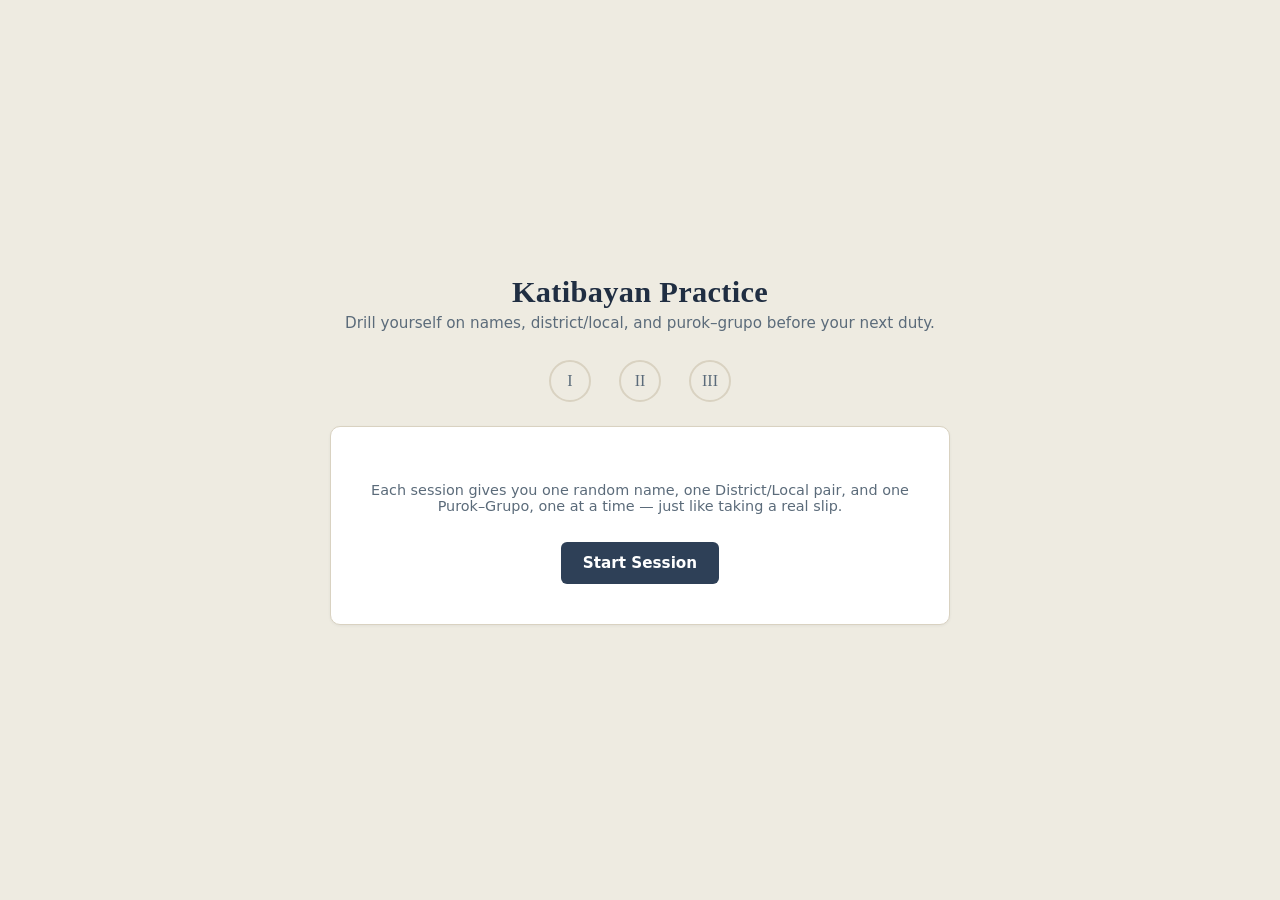
==== index.html @ 119be2b4 "Feature B: three-stage session flow with ledger-style progress UI - State machine driving idle -> na" ====
<!DOCTYPE html>
<html lang="en">
<head>
<meta charset="UTF-8">
<meta name="viewport" content="width=device-width, initial-scale=1.0">
<title>Katibayan Practice</title>
<link rel="stylesheet" href="css/style.css">
</head>
<body>
  <div class="app">
    <div class="masthead">
      <h1>Katibayan Practice</h1>
      <p>Drill yourself on names, district/local, and purok–grupo before your next duty.</p>
    </div>

    <div class="progress" id="progress">
      <div class="tick" data-step="1">I</div>
      <div class="tick" data-step="2">II</div>
      <div class="tick" data-step="3">III</div>
    </div>

    <div class="card" id="stage-idle">
      <p class="helper">Each session gives you one random name, one District/Local pair, and one Purok–Grupo, one at a time &mdash; just like taking a real slip.</p>
      <div class="actions">
        <button class="btn-primary" id="start-btn">Start Session</button>
      </div>
    </div>

    <div class="card hidden" id="stage-name">
      <div class="eyebrow">Full Name</div>
      <div class="data-display" id="name-display"></div>
      <p class="helper">Write this down on paper as if the member just told you.</p>
      <div class="actions">
        <button class="btn-primary" id="name-proceed">Proceed &rarr;</button>
      </div>
    </div>

    <div class="card hidden" id="stage-district">
      <div class="eyebrow">District &amp; Local Congregation</div>
      <div class="data-display" id="district-display"></div>
      <div class="data-display secondary" id="local-display"></div>
      <div class="actions">
        <button class="btn-primary" id="district-proceed">Proceed &rarr;</button>
      </div>
    </div>

    <div class="card hidden" id="stage-purok">
      <div class="eyebrow">Purok &ndash; Grupo</div>
      <div class="data-display" id="purok-display"></div>
      <p class="helper">Write it as Purok&ndash;Grupo, e.g. 6-9.</p>
      <div class="actions">
        <button class="btn-primary" id="purok-proceed">Proceed &rarr;</button>
      </div>
    </div>

    <div class="card hidden" id="stage-summary">
      <div class="eyebrow">Summary &mdash; check against your paper</div>
      <ul class="summary-list">
        <li><span class="label">Name</span><span class="value" id="summary-name"></span></li>
        <li><span class="label">District</span><span class="value" id="summary-district"></span></li>
        <li><span class="label">Local Congregation</span><span class="value" id="summary-local"></span></li>
        <li><span class="label">Purok &ndash; Grupo</span><span class="value" id="summary-purok"></span></li>
      </ul>
      <div class="actions">
        <button class="btn-primary" id="new-session-btn">New Session</button>
      </div>
    </div>
  </div>

  <script src="data/names.js"></script>
  <script src="data/districts.js"></script>
  <script src="js/random-pickers.js"></script>
  <script src="js/session-app.js"></script>
</body>
</html>
---- css/style.css ----
:root {
  --bg: #eeebe1;
  --card: #ffffff;
  --border: #d9d2c1;
  --ink: #22303f;
  --ink-soft: #5b6b7a;
  --navy: #2e4057;
  --navy-dark: #202e42;
  --gold: #a97c2f;
  --gold-soft: #e4d3ab;
  --font-serif: Georgia, "Iowan Old Style", "Palatino Linotype", "Times New Roman", serif;
  --font-sans: system-ui, -apple-system, "Segoe UI", Roboto, sans-serif;
  --font-mono: ui-monospace, "SFMono-Regular", Menlo, Consolas, "Liberation Mono", monospace;
}

* { box-sizing: border-box; }

body {
  margin: 0;
  min-height: 100vh;
  background: var(--bg);
  color: var(--ink);
  font-family: var(--font-sans);
  display: flex;
  align-items: center;
  justify-content: center;
  padding: 32px 16px;
}

.app {
  width: 100%;
  max-width: 620px;
}

.masthead {
  text-align: center;
  margin-bottom: 28px;
}

.masthead h1 {
  font-family: var(--font-serif);
  font-size: 1.9rem;
  font-weight: 700;
  margin: 0 0 4px;
  color: var(--navy-dark);
  letter-spacing: 0.01em;
}

.masthead p {
  margin: 0;
  color: var(--ink-soft);
  font-size: 0.95rem;
}

/* Ledger-stamp progress indicator */
.progress {
  display: flex;
  justify-content: center;
  gap: 28px;
  margin-bottom: 24px;
}

.progress .tick {
  font-family: var(--font-serif);
  font-size: 1rem;
  color: var(--ink-soft);
  border: 2px solid var(--border);
  border-radius: 50%;
  width: 42px;
  height: 42px;
  display: flex;
  align-items: center;
  justify-content: center;
  transition: border-color 0.25s ease, color 0.25s ease, background 0.25s ease;
}

.progress .tick.active {
  border-color: var(--navy);
  color: var(--navy);
  font-weight: 700;
}

.progress .tick.done {
  border-color: var(--gold);
  background: var(--gold-soft);
  color: var(--gold);
  font-weight: 700;
}

.card {
  background: var(--card);
  border: 1px solid var(--border);
  border-radius: 10px;
  padding: 40px 36px;
  box-shadow: 0 1px 3px rgba(34, 48, 63, 0.06);
  text-align: center;
  animation: fadeIn 0.25s ease;
}

@keyframes fadeIn {
  from { opacity: 0; transform: translateY(4px); }
  to { opacity: 1; transform: translateY(0); }
}

.eyebrow {
  font-size: 0.78rem;
  letter-spacing: 0.14em;
  text-transform: uppercase;
  color: var(--gold);
  font-weight: 700;
  margin-bottom: 14px;
}

.data-display {
  font-family: var(--font-mono);
  font-size: 2rem;
  line-height: 1.3;
  color: var(--ink);
  margin-bottom: 10px;
  word-break: break-word;
}

.data-display.secondary {
  font-size: 1.4rem;
  color: var(--navy);
  margin-bottom: 28px;
}

.card p.helper {
  color: var(--ink-soft);
  font-size: 0.9rem;
  margin-bottom: 28px;
}

.actions {
  display: flex;
  justify-content: center;
  gap: 12px;
  margin-top: 8px;
  flex-wrap: wrap;
}

button {
  font-family: var(--font-sans);
  font-size: 0.95rem;
  font-weight: 600;
  padding: 12px 22px;
  border-radius: 6px;
  border: none;
  cursor: pointer;
  transition: background 0.15s ease, transform 0.05s ease;
}

button:active { transform: translateY(1px); }

button:focus-visible {
  outline: 3px solid var(--gold);
  outline-offset: 2px;
}

.btn-primary {
  background: var(--navy);
  color: #fff;
}
.btn-primary:hover { background: var(--navy-dark); }

.btn-secondary {
  background: #fff;
  color: var(--navy);
  border: 1.5px solid var(--navy);
}
.btn-secondary:hover { background: #f2f4f6; }

.summary-list {
  text-align: left;
  list-style: none;
  padding: 0;
  margin: 0 0 28px;
  border-top: 1px solid var(--border);
}

.summary-list li {
  padding: 14px 4px;
  border-bottom: 1px solid var(--border);
}

.summary-list .label {
  display: block;
  font-size: 0.72rem;
  letter-spacing: 0.12em;
  text-transform: uppercase;
  color: var(--gold);
  font-weight: 700;
  margin-bottom: 4px;
}

.summary-list .value {
  font-family: var(--font-mono);
  font-size: 1.15rem;
  color: var(--ink);
}

.hidden { display: none; }

@media (prefers-reduced-motion: reduce) {
  .card { animation: none; }
}
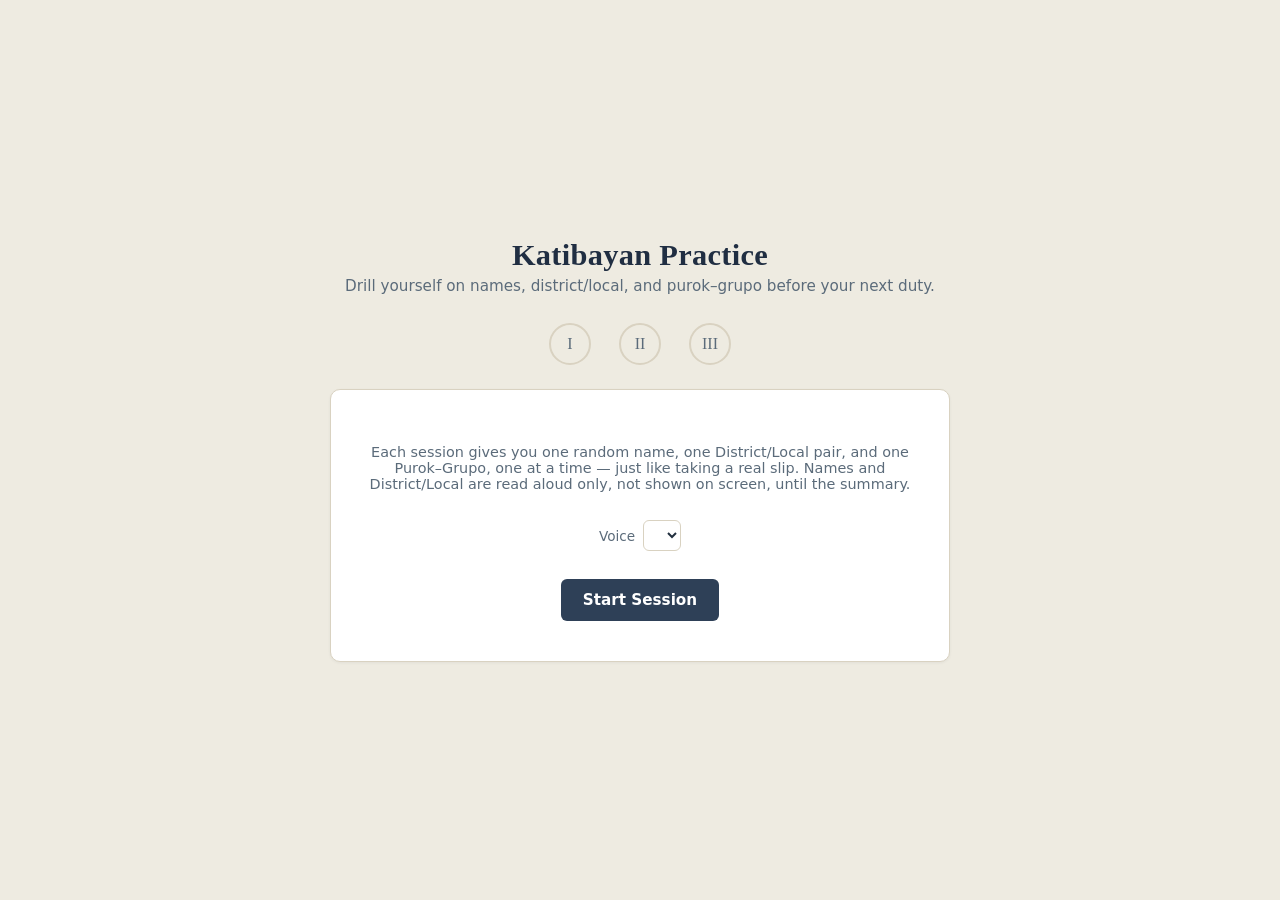
==== commit f77e4bd5: "Feature C: Web Speech API integration for hands-free dictation practice - speech.js: detects install" ====
--- a/index.html
+++ b/index.html
@@ -20,7 +20,12 @@
     </div>
 
     <div class="card" id="stage-idle">
-      <p class="helper">Each session gives you one random name, one District/Local pair, and one Purok–Grupo, one at a time &mdash; just like taking a real slip.</p>
+      <p class="helper">Each session gives you one random name, one District/Local pair, and one Purok&ndash;Grupo, one at a time &mdash; just like taking a real slip. Names and District/Local are read aloud only, not shown on screen, until the summary.</p>
+      <div class="voice-picker">
+        <label for="voice-select">Voice</label>
+        <select id="voice-select"></select>
+      </div>
+      <p class="helper" id="voice-status" style="font-size:0.8rem;"></p>
       <div class="actions">
         <button class="btn-primary" id="start-btn">Start Session</button>
       </div>
@@ -28,8 +33,12 @@
 
     <div class="card hidden" id="stage-name">
       <div class="eyebrow">Full Name</div>
-      <div class="data-display" id="name-display"></div>
-      <p class="helper">Write this down on paper as if the member just told you.</p>
+      <div class="listen-indicator">&#128266; Listen, then write it on your slip</div>
+      <p class="helper">Didn't catch it? Use the buttons below.</p>
+      <div class="actions">
+        <button class="btn-secondary" id="name-repeat-btn">&#8635; Repeat</button>
+        <button class="btn-secondary" id="name-spell-btn">Spell It Out</button>
+      </div>
       <div class="actions">
         <button class="btn-primary" id="name-proceed">Proceed &rarr;</button>
       </div>
@@ -37,8 +46,12 @@
 
     <div class="card hidden" id="stage-district">
       <div class="eyebrow">District &amp; Local Congregation</div>
-      <div class="data-display" id="district-display"></div>
-      <div class="data-display secondary" id="local-display"></div>
+      <div class="listen-indicator">&#128266; Listen, then write it on your slip</div>
+      <p class="helper">Didn't catch it? Use the buttons below.</p>
+      <div class="actions">
+        <button class="btn-secondary" id="district-repeat-btn">&#8635; Repeat</button>
+        <button class="btn-secondary" id="district-spell-btn">Spell It Out</button>
+      </div>
       <div class="actions">
         <button class="btn-primary" id="district-proceed">Proceed &rarr;</button>
       </div>
@@ -70,6 +83,7 @@
   <script src="data/names.js"></script>
   <script src="data/districts.js"></script>
   <script src="js/random-pickers.js"></script>
+  <script src="js/speech.js"></script>
   <script src="js/session-app.js"></script>
 </body>
 </html>
--- a/css/style.css
+++ b/css/style.css
@@ -132,6 +132,33 @@
   margin-bottom: 28px;
 }
 
+.listen-indicator {
+  font-family: var(--font-sans);
+  font-size: 1.3rem;
+  color: var(--navy);
+  margin-bottom: 10px;
+}
+
+.voice-picker {
+  display: flex;
+  align-items: center;
+  justify-content: center;
+  gap: 8px;
+  margin-bottom: 6px;
+  font-size: 0.85rem;
+  color: var(--ink-soft);
+}
+
+.voice-picker select {
+  font-family: var(--font-sans);
+  padding: 6px 8px;
+  border-radius: 6px;
+  border: 1px solid var(--border);
+  background: #fff;
+  color: var(--ink);
+  max-width: 260px;
+}
+
 .actions {
   display: flex;
   justify-content: center;
